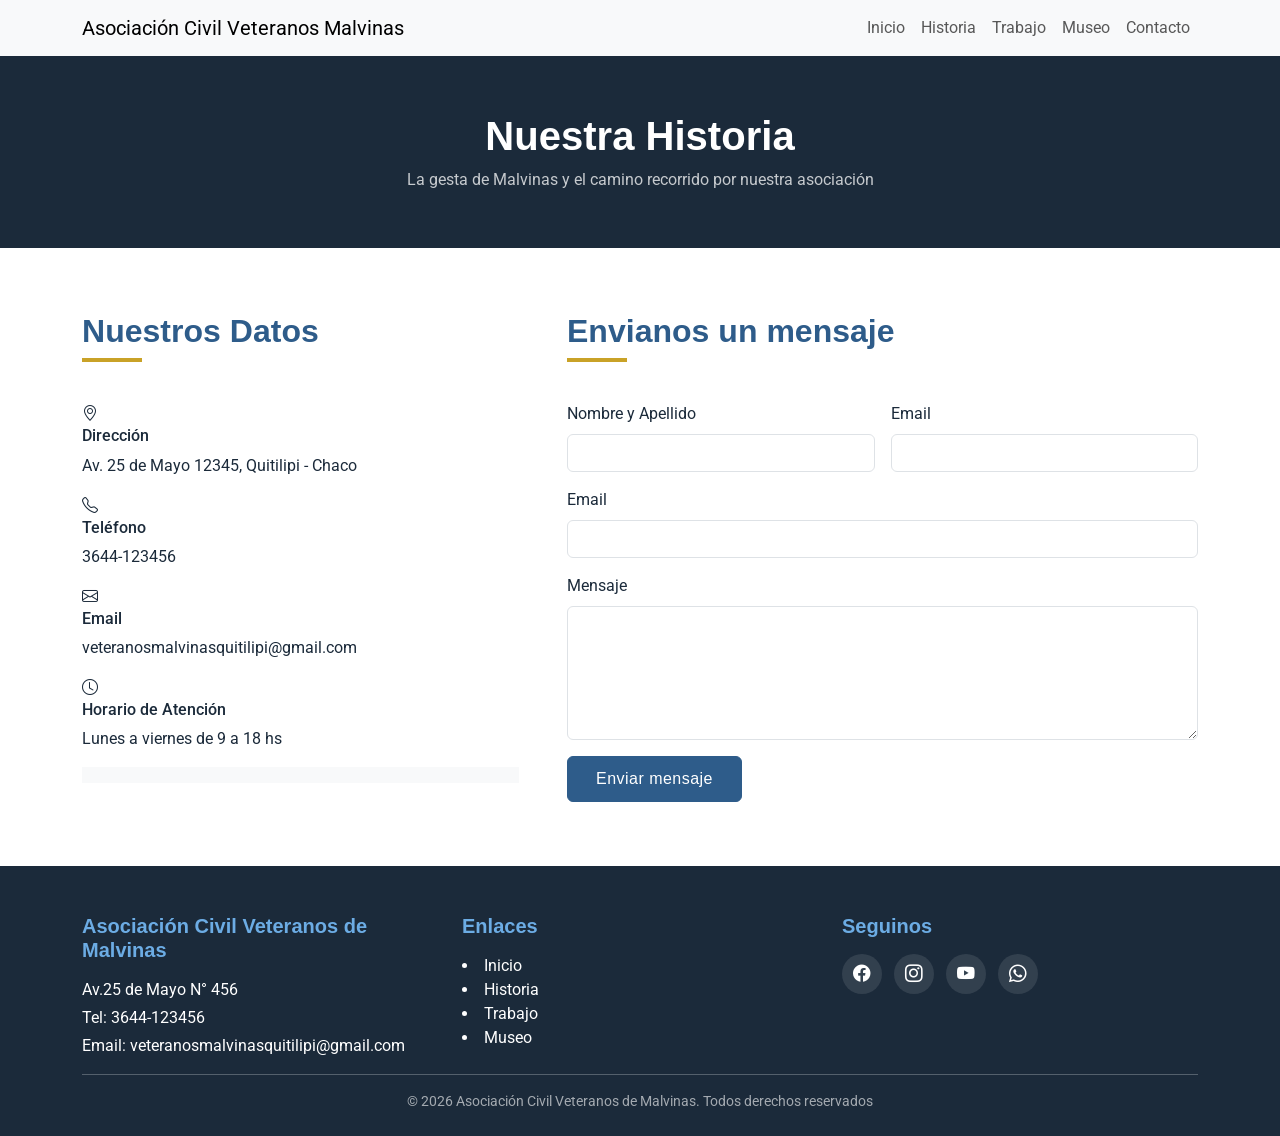
==== contacto.html @ 2d34da23 "Trabajo Final WEB Malvinas" ====
<!DOCTYPE html>
<html lang="es">
<head>
    <meta charset="UTF-8">
    <meta name="viewport" content="width=device-width, initial-scale=1.0">
    <title> Contacto - Asociacion Civil Veteranos Malvinas </title>
    <meta name="description" content="Asociación Civil Veteranos Malvinas: historia, trabajo, museo y contacto">
    <link rel="icon" type="image/x-icon" href="img/img-malvinas-arg.ico">

    <!-- Tipografia de Google Fonts -->
    <link rel="preconnect" href="https://fonts.googleapis.com">
    <link rel="preconnect" href="https://fonts.gstatic.com" crossorigin>
    <link href="https://fonts.googleapis.com/css2?family=Oswald:wght@200..700&family=Roboto:ital,wght@0,100..900;1,100..900&display=swap" rel="stylesheet">

    <!-- Bootstraps 5 vía COM -->
     <link href="https://cdn.jsdelivr.net/npm/bootstrap@5.3.8/dist/css/bootstrap.min.css" rel="stylesheet" integrity="sha384-sRIl4kxILFvY47J16cr9ZwB07vP4J8+LH7qKQnuqkuIAvNWLzeN8tE5YBujZqJLB" crossorigin="anonymous">

    <!-- CSS propio del sitio -->
     <link href="css/general.css" rel="stylesheet">
     <link href="css/contacto.css" rel="stylesheet">

     <!-- ICONOS BOOSTRAP -->
      <link rel="stylesheet" href="https://cdn.jsdelivr.net/npm/bootstrap-icons@1.13.1/font/bootstrap-icons.min.css">
      

</head>
<body>
    
<!-- NAVEGAR - Menu de Navegación -->

<nav class="navbar navbar-expand-lg bg-body-tertiary">
  <div class="container">
    <a class="navbar-brand" href="index.html"> Asociación Civil Veteranos Malvinas </a>
    <button class="navbar-toggler" type="button" data-bs-toggle="collapse" data-bs-target="#navbarNav" aria-controls="navbarNav" aria-expanded="false" aria-label="Toggle navigation">
      <span class="navbar-toggler-icon"></span>
    </button>
    <div class="collapse navbar-collapse" id="navbarNav">
      <ul class="navbar-nav ms-auto">
        <li class="nav-item"> <a class="nav-link" href="index.html"> Inicio </a> </li>
        <li class="nav-item"> <a class="nav-link" href="historia.html"> Historia </a> </li> 
        <li class="nav-item"> <a class="nav-link" href="trabajo.html"> Trabajo </a> </li>
        <li class="nav-item"> <a class="nav-link" href="museo.html"> Museo </a> </li>
        <li class="nav-item"> <a class="nav-link" href="contacto.html"> Contacto </a> </li>
      </ul>
    </div>
  </div>
</nav>

<!--ENCABEZADO-->

<header class="emcabezado-pagina">
  <div class="container">
    <h1>Nuestra Historia</h1>
    <p>La gesta de Malvinas y el camino recorrido por nuestra asociación</p>
  </div>
</header>

<!-- DATOS Y FORMULARIO -->

<section class="seccion-contacto">
  <div class="container">
    <div class="row g-5">

      <!-- DATOS -->
      
      <div class="col-lg-5">
      <h2 class="titulo-seccion">Nuestros Datos</h2>
        <div class="datos-contacto">
          <div class="dato-item">
            <div class="dato-icono"><i class="bi bi-geo-alt"></i></div>
          <div>
            <h6>Dirección</h6>
            <p>Av. 25 de Mayo 12345, Quitilipi - Chaco</p>
          </div>
        </div>
        <div class="dato-item">
          <div class="dato-icono"><i class="bi bi-telephone"></i></div>
            <div>
              <h6>Teléfono</h6>
              <p>3644-123456</p>
            </div>
          </div>
          <div class="dato-item">
            <div class="dato-icono"><i class="bi bi-envelope"></i></div>
            <div>
              <h6>Email</h6>
              <p>veteranosmalvinasquitilipi@gmail.com</p>
            </div>
          </div>
          <div class="dato-item">
          <div class="dato-icono"><i class="bi bi-clock"></i></div>
            <div>
              <h6>Horario de Atención</h6>
              <p>Lunes a viernes de 9 a 18 hs</p>
            </div>
          </div>
        </div>

        <!-- MAPA -->
        
        <div class="mapa-placeholder d-flex align-items-center bg-light text-center p-2">

          <!-- Acá va el iframe del mapa de google -->
        
        </div>
      </div>

        <!-- FORMULARIO -->
      
      <div class="col-lg-7">
        <h2 class="titulo-seccion">Envianos un mensaje</h2>

        <form class="formulario-contacto needs-validation novalidate">
          <div class="row g-3">
            <div class="col-md-6">
              <label for="nombre" class="form-label">Nombre y Apellido</label>
              <input type="text" class="form-control" id="nombre" name="nombre" required>
                <div class="invalid-feedback">Por favor ingresá tu nombre.</div>
            </div>
            <div class="col-md-6">
              <label for="email" class="form-label">Email</label>
              <input type="email" class="form-control" id="email" name="email" required>
                <div class="invalid-feedback">Por favor ingresá un email válido.</div>
            </div>
            <div class="col-12">
              <label for="asunto" class="form-label">Email</label>
              <input type="text" class="form-control" id="asunto" name="asunto" required>
                <div class="invalid-feedback">Por favor ingresá un asunto.</div>
            </div>
            <div class="col-12">
              <label for="mensaje" class="form-label">Mensaje</label>
              <textarea class="form-control" id="mensaje" name="mensaje" rows="5" required></textarea>
                <div class="invalid-feedback">Por favor ingresá un mensaje.</div>
            </div>
            <div class="col-12">
              <button type="submit" class="btn btn-institucional">Enviar mensaje</button>
            </div>
          </div>
        </form>
      </div>

    </div>
  </div>
</section>

<!-- FOOTER -->

<footer class="footer-institucional">
  <div class="container">

    <div class="row gy-6">
      <div class="col-md-4">
        <h5> Asociación Civil Veteranos de Malvinas </h5>
          <p class="mb-1"> Av.25 de Mayo N° 456 </p>
          <p class="mb-1"> Tel: 3644-123456 </p>
          <p class="mb-0"> Email:
            veteranosmalvinasquitilipi@gmail.com </p>
      </div>
      
      <div class="col-md-4">
        <h5> Enlaces </h5>
          <lu class="list-unstiled">
            <li><a href="index.html"> Inicio </a> </li>
            <li><a href="historia.html"> Historia </a> </li>
            <li><a href="trabajo.html"> Trabajo </a> </li>
            <li><a href="museo.html"> Museo </a> </li>
          </lu>
      </div>
        
      <div class="col-md-4">
        <h5> Seguinos </h5>
          <div class="redes-sociales">
            <a href="#" aria-label="Facebook"><i class="bi bi-facebook"></i></a>
            <a href="#" aria-label="Instagram"><i class="bi bi-instagram"></i></a>
            <a href="#" aria-label="YouTube"><i class="bi bi-youtube"></i></a>
            <a href="#" aria-label="WhatsApp"><i class="bi bi-whatsapp"></i></a>
          </div>
      </div>

      <div>

        <hr class="Footer-linea">
          <p class="footer-copy text-center mb-0">&copy; 2026 Asociación Civil Veteranos de Malvinas. Todos derechos reservados </p>

    </div>
  </div>

</footer>

<script src="https://cdn.jsdelivr.net/npm/bootstrap@5.3.8/dist/js/bootstrap.bundle.min.js" integrity="sha384-FKyoEForCGlyvwx9Hj09JcYn3nv7wiPVlz7YYwJrWVcXK/BmnVDxM+D2scQbITxI" crossorigin="anonymous"></script>
</body>
</html>
---- css/general.css ----
body {
  font-family: "Roboto", sans-serif;
  color: #1b2a3a;
}

h1, h2, h3, h4, h5 {
  font-family: "Montserrat", sans-serif;
  font-weight: 600;
  letter-spacing: 0.02px;
}

.emcabezado-pagina {
  background-color: #1b2a3a;
  color: #ffffff;
  padding: 3.5rem 0;
  text-align: center;
}
.emcabezado-pagina h1 {
  font-family: "Montserrat", sans-serif;
  margin-bottom: 0.5rem;
}
.emcabezado-pagina p {
  color: rgba(255, 255, 255, 0.75);
  max-width: 560px;
  margin: 0 auto;
}

.titulo-seccion {
  position: relative;
  margin-bottom: 2.5rem;
  padding-bottom: 0.75rem;
  color: #2e5c8a;
}
.titulo-seccion:after {
  content: "";
  position: absolute;
  left: 0;
  bottom: 0;
  width: 60px;
  height: 4px;
  background-color: #c9a227;
}

.seccion-clara {
  background-color: #f4f6f8;
}

.seccion-oscura {
  background-color: #1b2a3a;
  color: #ffffff;
}

.btn-institucional {
  background-color: #2e5c8a;
  border-color: #2e5c8a;
  color: #ffffff;
  font-family: "Montserrat", sans-serif;
  letter-spacing: 0.03em;
  padding: 0.6rem 1.75rem;
}
.btn-institucional:hover, .btn-institucional:focus {
  background-color: rgb(14.0392156863%, 28.0784313725%, 42.1176470588%);
  border-color: rgb(14.0392156863%, 28.0784313725%, 42.1176470588%);
  color: #ffffff;
}

.seccion {
  padding-top: 4rem;
  padding-bottom: 4rem;
}

.navbar-institucional {
  background-color: #ffffff;
  border-bottom: 3px solid #6cace4;
  box-shadow: 0 2px 8px rgba(27, 42, 58, 0.08);
}
.navbar-institucional .navbar-brand {
  font-family: "Montserrat", sans-serif;
  font-weight: 700;
  color: #2e5c8a;
  letter-spacing: 0.03em;
}
.navbar-institucional .navbar-brand img {
  height: 42px;
  margin-right: 0.5rem;
}
.navbar-institucional .nav-link {
  font-family: "Montserrat", sans-serif;
  color: #1b2a3a;
  margin-left: 0.5rem;
}
.navbar-institucional .nav-link:hover {
  color: #2e5c8a;
}
.navbar-institucional .nav-link-active {
  color: #2e5c8a;
  font-weight: 700;
  border-bottom: 2px solid #c9a227;
}

.footer-institucional {
  background-color: #1b2a3a;
  color: #ffffff;
  padding-top: 3rem;
  padding-bottom: 1.5rem;
}
.footer-institucional h5 {
  font-family: "Montserrat", sans-serif;
  color: #6cace4;
  margin-bottom: 1rem;
}
.footer-institucional a {
  color: #ffffff;
  text-decoration: none;
}
.footer-institucional a:hover {
  color: #c9a227;
  text-decoration: underline;
}
.footer-institucional .redes-sociales {
  display: flex;
  gap: 0.75rem;
}
.footer-institucional .redes-sociales a {
  display: flex;
  align-items: center;
  justify-content: center;
  width: 40px;
  height: 40px;
  border-radius: 50%;
  background-color: rgba(255, 255, 255, 0.1);
  font-size: 1.1rem;
  transition: background-color 0.2s ease-in-out;
}
.footer-institucional .redes-sociales a:hover {
  background-color: #c9a227;
  color: #1b2a3a;
}
.footer-institucional .footer-linea {
  border-color: rgba(255, 255, 255, 0.15);
  margin: 2rem 0 1rem;
}
.footer-institucional .footer-copy {
  color: rgba(255, 255, 255, 0.6);
  font-size: 0.875rem;
}
---- css/contacto.css ----
.seccion-contacto {
  padding: 4rem 0;
}

.datos-contacto .dato-items {
  display: flex;
  align-items: flex-start;
  gap: 1rem;
  margin-bottom: 1.5rem;
}
.datos-contacto .dato-items .dato-icono {
  display: flex;
  align-items: center;
  justify-content: center;
  flex-shrink: 0;
  width: 44px;
  height: 44px;
  border-radius: 50%;
  background-color: #6cace4, 0.15;
  color: #2e5c8a;
  font-size: 1.15rem;
}
.datos-contacto .dato-items h5 {
  font-family: "Montserrat", sans-serif;
  margin-bottom: 0.15rem;
  color: #1b2a3a;
}
.datos-contacto .dato-items p {
  color: #6c757d;
  margin-bottom: 0;
}

.mapa-pleaceholder {
  width: 100%;
  min-height: 320px;
  border-radius: 0.5rem;
  overflow: hidden;
  border: 1px solid rgba(27, 42, 58, 0.1);
}
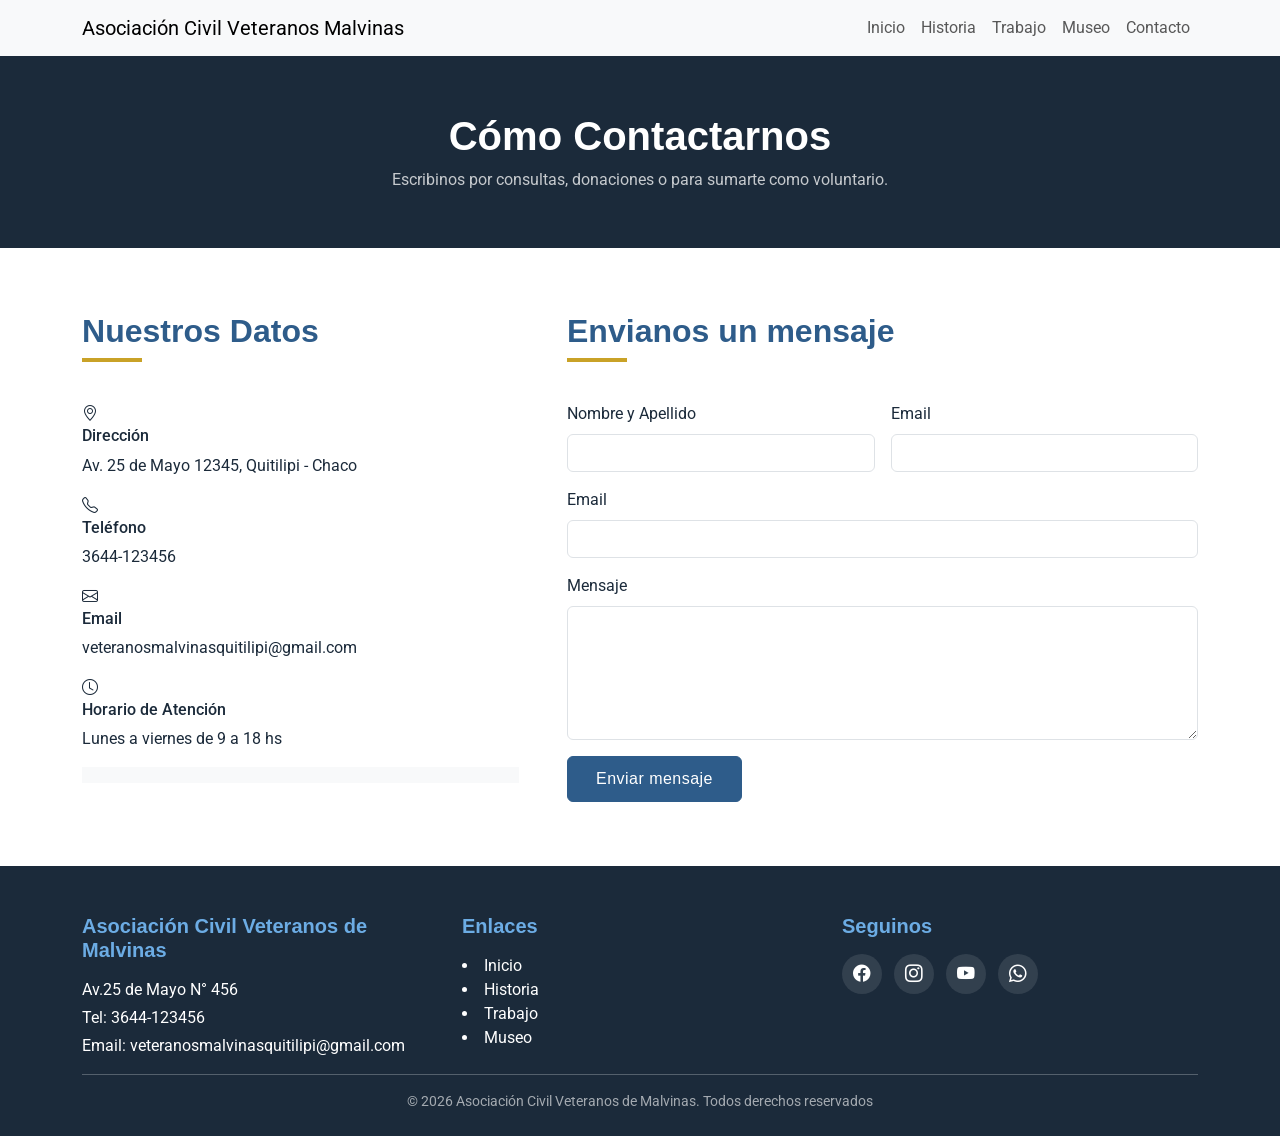
==== commit 7b12f5a4: "Actualización" ====
--- a/contacto.html
+++ b/contacto.html
@@ -50,8 +50,8 @@
 
 <header class="emcabezado-pagina">
   <div class="container">
-    <h1>Nuestra Historia</h1>
-    <p>La gesta de Malvinas y el camino recorrido por nuestra asociación</p>
+    <h1>Cómo Contactarnos</h1>
+    <p>Escribinos por consultas, donaciones o para sumarte como voluntario.</p>
   </div>
 </header>
 
